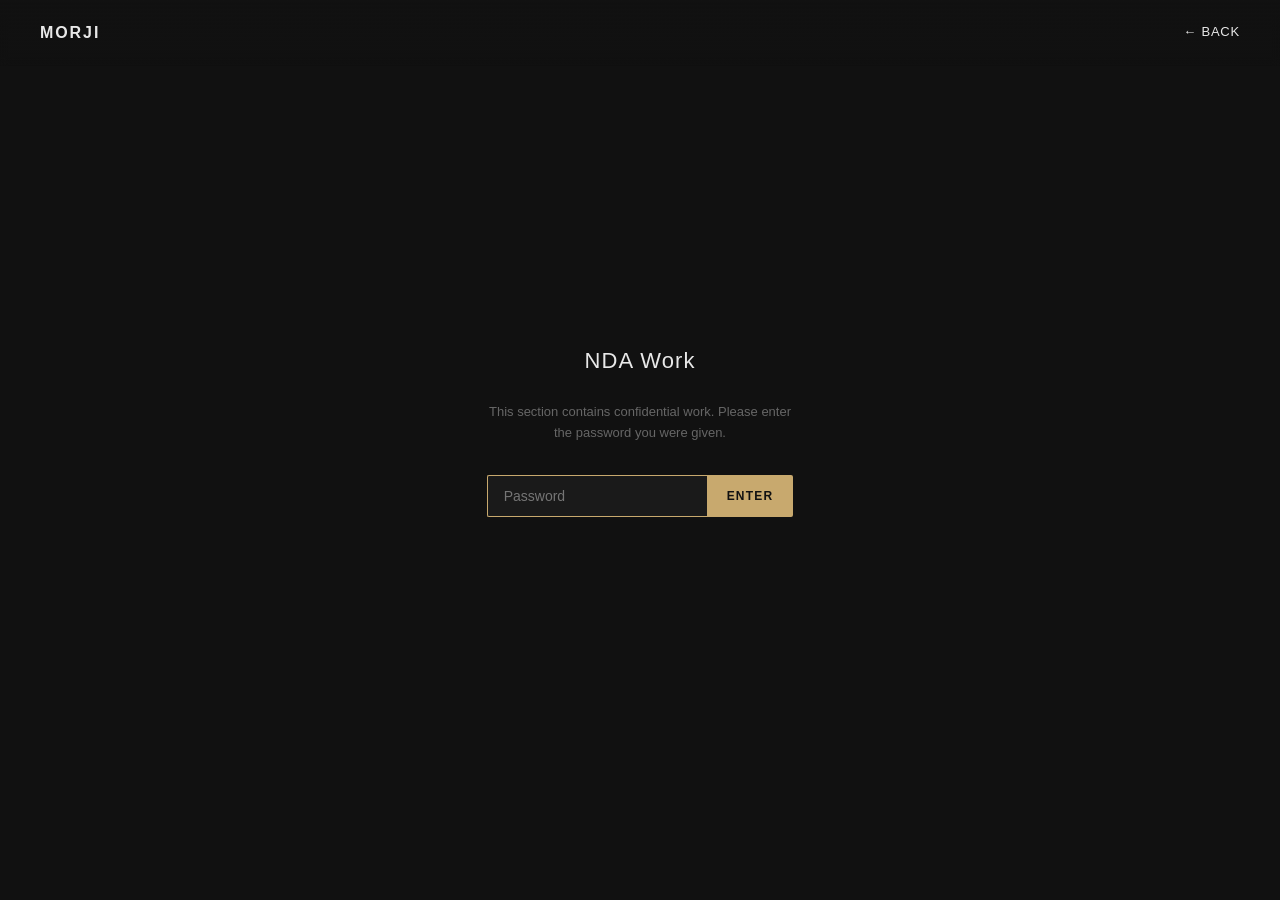
==== nda.html @ d018bacb "init" ====
<!DOCTYPE html>
<html lang="en">
<head>
  <meta charset="UTF-8">
  <meta name="viewport" content="width=device-width, initial-scale=1.0">
  <title>NDA Work — Morji</title>
  <link rel="stylesheet" href="style.css">
</head>
<body>

  <!-- NAV -->
  <nav>
    <a href="index.html" class="nav-name">Morji</a>
    <div class="nav-links">
      <a href="index.html">← Back</a>
    </div>
  </nav>

  <!-- PASSWORD GATE -->
  <div class="nda-gate" id="nda-gate">
    <h2>NDA Work</h2>
    <p>This section contains confidential work. Please enter the password you were given.</p>
    <form class="nda-form" id="nda-form" autocomplete="off">
      <input type="password" id="nda-password" placeholder="Password" autofocus>
      <button type="submit">Enter</button>
    </form>
    <div class="nda-error" id="nda-error"></div>
  </div>

  <!-- NDA GALLERY (hidden until unlocked) -->
  <div class="nda-gallery" id="nda-gallery">
    <!--
      Add your NDA images here. Keep the folder names opaque (e.g. use a random string).
      Example structure:
        nda/a3f9b2c1d4/full1.jpg
        nda/a3f9b2c1d4/full2.jpg

      Replace the src values below with your actual image paths.
    -->
    <img src="nda/project-a/full1.jpg" alt="NDA Project A" loading="lazy">
    <img src="nda/project-a/full2.jpg" alt="NDA Project A" loading="lazy">
    <img src="nda/project-a/full3.jpg" alt="NDA Project A" loading="lazy">
    <img src="nda/project-b/full1.jpg" alt="NDA Project B" loading="lazy">
    <img src="nda/project-b/full2.jpg" alt="NDA Project B" loading="lazy">
  </div>

  <script>
    // ── Change this to your desired password ──────────────────────
    // To avoid storing plaintext, we compare against a SHA-256 hash.
    // Generate a hash: https://emn178.github.io/online-tools/sha256.html
    // Default password below is: "morji2024"  ← CHANGE THIS
    const PASSWORD_HASH = 'a8f5d3e2b9c1047f6e8d2a4b3c9f1e5d7a2b8c4e6f0d1a3b5c7e9f2d4a6b8c0';
    //                    ^ replace with your own SHA-256 hash

    async function sha256(message) {
      const msgBuffer = new TextEncoder().encode(message);
      const hashBuffer = await crypto.subtle.digest('SHA-256', msgBuffer);
      const hashArray = Array.from(new Uint8Array(hashBuffer));
      return hashArray.map(b => b.toString(16).padStart(2, '0')).join('');
    }

    document.getElementById('nda-form').addEventListener('submit', async (e) => {
      e.preventDefault();
      const input = document.getElementById('nda-password').value;
      const hash = await sha256(input);

      if (hash === PASSWORD_HASH) {
        document.getElementById('nda-gate').style.display = 'none';
        document.getElementById('nda-gallery').classList.add('unlocked');
        // Remember in session so refresh doesn't re-lock
        sessionStorage.setItem('nda-unlocked', '1');
      } else {
        const err = document.getElementById('nda-error');
        err.textContent = 'Incorrect password.';
        document.getElementById('nda-password').value = '';
        setTimeout(() => { err.textContent = ''; }, 3000);
      }
    });

    // Auto-unlock if already authenticated this session
    if (sessionStorage.getItem('nda-unlocked') === '1') {
      document.getElementById('nda-gate').style.display = 'none';
      document.getElementById('nda-gallery').classList.add('unlocked');
    }
  </script>

</body>
</html>
---- style.css ----
/* ─── Reset & Base ─────────────────────────────────────────── */
*, *::before, *::after {
  box-sizing: border-box;
  margin: 0;
  padding: 0;
}

:root {
  --bg: #111111;
  --bg2: #1a1a1a;
  --text: #e8e8e8;
  --muted: #666;
  --accent: #c8a96e;
  --gap: 3px;
  --radius: 2px;
  --font: 'Inter', 'Helvetica Neue', Arial, sans-serif;
}

html {
  scroll-behavior: smooth;
}

body {
  background: var(--bg);
  color: var(--text);
  font-family: var(--font);
  font-size: 14px;
  line-height: 1.6;
  -webkit-font-smoothing: antialiased;
}

a {
  color: var(--text);
  text-decoration: none;
  transition: color 0.2s;
}

a:hover {
  color: var(--accent);
}

img {
  display: block;
  width: 100%;
  height: 100%;
  object-fit: cover;
}

/* ─── Nav ───────────────────────────────────────────────────── */
nav {
  position: fixed;
  top: 0;
  left: 0;
  right: 0;
  z-index: 100;
  display: flex;
  align-items: center;
  justify-content: space-between;
  padding: 20px 40px;
  background: linear-gradient(to bottom, rgba(17,17,17,0.95) 0%, transparent 100%);
  backdrop-filter: blur(4px);
}

.nav-name {
  font-size: 16px;
  font-weight: 600;
  letter-spacing: 0.12em;
  text-transform: uppercase;
  color: var(--text);
}

.nav-links {
  display: flex;
  gap: 32px;
  font-size: 13px;
  letter-spacing: 0.06em;
  text-transform: uppercase;
  color: var(--muted);
}

.nav-links a:hover {
  color: var(--text);
}

.nav-nda {
  color: var(--accent) !important;
  opacity: 0.7;
}

.nav-nda:hover {
  opacity: 1;
}

/* ─── Hero ──────────────────────────────────────────────────── */
.hero {
  min-height: 60vh;
  display: flex;
  flex-direction: column;
  justify-content: flex-end;
  padding: 120px 40px 64px;
}

.hero h1 {
  font-size: clamp(36px, 6vw, 72px);
  font-weight: 300;
  letter-spacing: -0.02em;
  line-height: 1.1;
  color: var(--text);
}

.hero p {
  margin-top: 16px;
  font-size: 13px;
  letter-spacing: 0.16em;
  text-transform: uppercase;
  color: var(--muted);
}

/* ─── Gallery Grid ──────────────────────────────────────────── */
.gallery {
  display: grid;
  grid-template-columns: repeat(3, 1fr);
  gap: var(--gap);
  padding: var(--gap);
}

@media (max-width: 900px) {
  .gallery {
    grid-template-columns: repeat(2, 1fr);
  }
}

@media (max-width: 540px) {
  .gallery {
    grid-template-columns: 1fr;
  }
}

/* ─── Project Card ──────────────────────────────────────────── */
.project {
  cursor: pointer;
}

.project-thumb {
  position: relative;
  aspect-ratio: 4 / 3;
  overflow: hidden;
  background: var(--bg2);
}

.project-thumb img {
  transition: transform 0.6s cubic-bezier(0.25, 0.46, 0.45, 0.94),
              filter 0.4s ease;
  filter: brightness(0.9);
}

.project:hover .project-thumb img {
  transform: scale(1.04);
  filter: brightness(1);
}

.project-overlay {
  position: absolute;
  inset: 0;
  display: flex;
  flex-direction: column;
  justify-content: flex-end;
  padding: 20px;
  background: linear-gradient(to top, rgba(0,0,0,0.75) 0%, transparent 50%);
  opacity: 0;
  transition: opacity 0.3s ease;
}

.project:hover .project-overlay {
  opacity: 1;
}

.project-title {
  font-size: 15px;
  font-weight: 500;
  line-height: 1.2;
}

.project-type {
  margin-top: 4px;
  font-size: 11px;
  letter-spacing: 0.1em;
  text-transform: uppercase;
  color: var(--accent);
}

/* ─── Fade-in Animation ─────────────────────────────────────── */
.fade-in {
  opacity: 0;
  transform: translateY(24px);
  transition: opacity 0.6s ease, transform 0.6s ease;
}

.fade-in.visible {
  opacity: 1;
  transform: translateY(0);
}

/* ─── Modal ─────────────────────────────────────────────────── */
.modal {
  position: fixed;
  inset: 0;
  z-index: 200;
  background: rgba(10, 10, 10, 0.97);
  overflow-y: auto;
  opacity: 0;
  pointer-events: none;
  transition: opacity 0.3s ease;
}

.modal.open {
  opacity: 1;
  pointer-events: all;
}

.modal-close {
  position: fixed;
  top: 24px;
  right: 32px;
  z-index: 201;
  background: none;
  border: none;
  color: var(--muted);
  font-size: 32px;
  line-height: 1;
  cursor: pointer;
  transition: color 0.2s;
}

.modal-close:hover {
  color: var(--text);
}

.modal-content {
  max-width: 1100px;
  margin: 0 auto;
  padding: 80px 24px 80px;
  display: flex;
  flex-direction: column;
  gap: 4px;
}

.modal-content img {
  width: 100%;
  height: auto;
  object-fit: contain;
  border-radius: var(--radius);
}

.modal-header {
  padding: 0 0 32px;
}

.modal-header h2 {
  font-size: 28px;
  font-weight: 300;
}

.modal-header span {
  font-size: 12px;
  letter-spacing: 0.1em;
  text-transform: uppercase;
  color: var(--accent);
}

/* ─── Footer ────────────────────────────────────────────────── */
footer {
  margin-top: 80px;
  padding: 40px;
  display: flex;
  align-items: center;
  justify-content: space-between;
  border-top: 1px solid #222;
  color: var(--muted);
  font-size: 12px;
  letter-spacing: 0.05em;
}

.footer-links {
  display: flex;
  gap: 24px;
}

.footer-links a {
  color: var(--muted);
}

.footer-links a:hover {
  color: var(--text);
}

@media (max-width: 600px) {
  nav {
    padding: 16px 20px;
  }

  .hero {
    padding: 100px 20px 48px;
  }

  footer {
    flex-direction: column;
    gap: 16px;
    text-align: center;
    padding: 32px 20px;
  }
}

/* ─── NDA Page ──────────────────────────────────────────────── */
.nda-gate {
  min-height: 100vh;
  display: flex;
  align-items: center;
  justify-content: center;
  flex-direction: column;
  gap: 24px;
  padding: 40px;
  text-align: center;
}

.nda-gate h2 {
  font-size: 22px;
  font-weight: 300;
  letter-spacing: 0.05em;
}

.nda-gate p {
  color: var(--muted);
  font-size: 13px;
  max-width: 320px;
}

.nda-form {
  display: flex;
  gap: 0;
  margin-top: 8px;
}

.nda-form input[type="password"] {
  background: var(--bg2);
  border: 1px solid #333;
  border-right: none;
  color: var(--text);
  font-family: var(--font);
  font-size: 14px;
  padding: 12px 16px;
  outline: none;
  width: 220px;
  border-radius: var(--radius) 0 0 var(--radius);
  transition: border-color 0.2s;
}

.nda-form input[type="password"]:focus {
  border-color: var(--accent);
}

.nda-form button {
  background: var(--accent);
  border: none;
  color: #111;
  font-family: var(--font);
  font-size: 12px;
  font-weight: 600;
  letter-spacing: 0.1em;
  text-transform: uppercase;
  padding: 12px 20px;
  cursor: pointer;
  border-radius: 0 var(--radius) var(--radius) 0;
  transition: background 0.2s;
}

.nda-form button:hover {
  background: #d4b87a;
}

.nda-error {
  color: #c0392b;
  font-size: 12px;
  height: 16px;
}

.nda-gallery {
  display: none;
  flex-direction: column;
  gap: 4px;
  padding: var(--gap);
  max-width: 1200px;
  margin: 80px auto 80px;
}

.nda-gallery.unlocked {
  display: flex;
}

.nda-gallery img {
  width: 100%;
  height: auto;
  object-fit: contain;
}
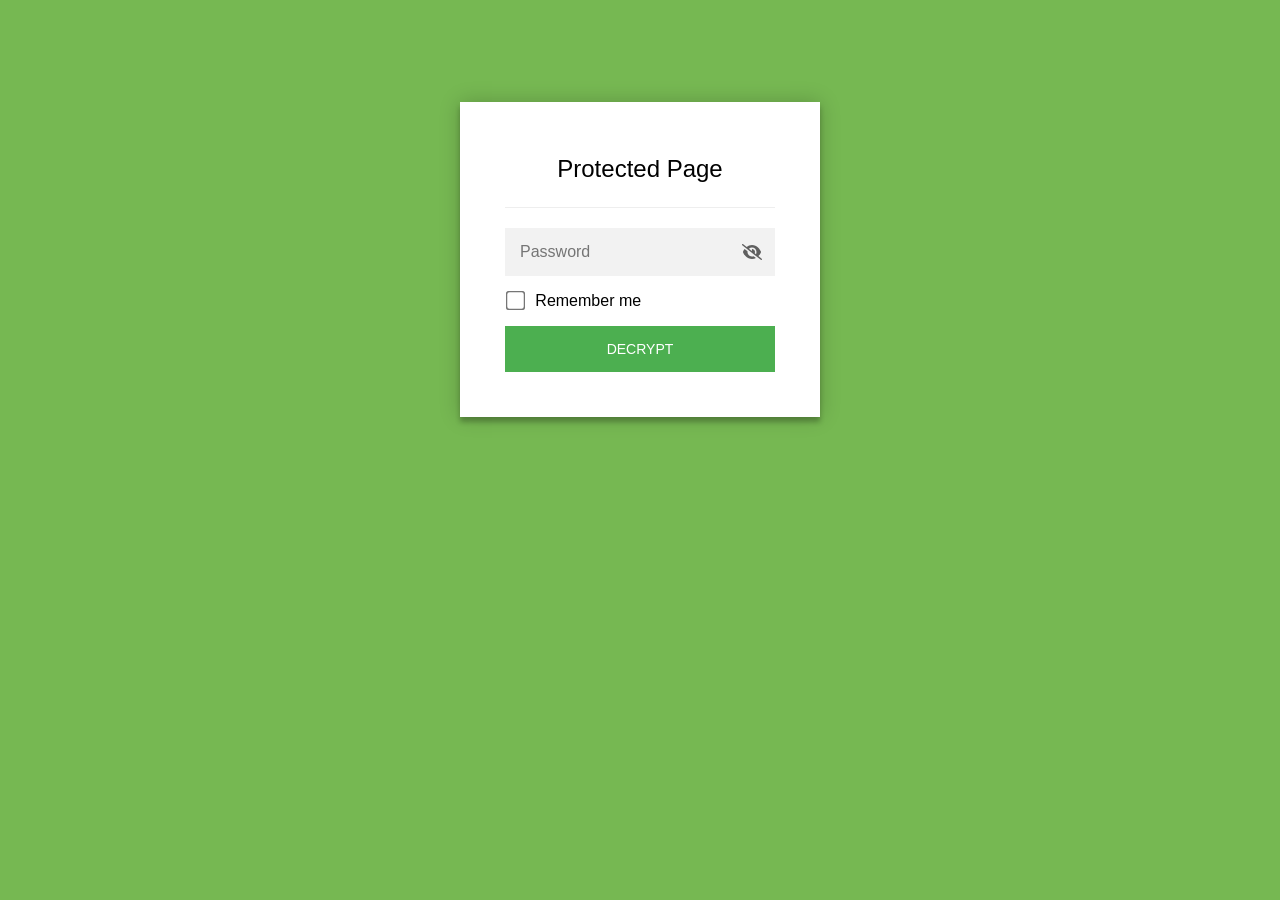
==== commit 90931f3e: "staticrupt" ====
--- a/nda.html
+++ b/nda.html
@@ -1,88 +1,892 @@
 <!DOCTYPE html>
-<html lang="en">
-<head>
-  <meta charset="UTF-8">
-  <meta name="viewport" content="width=device-width, initial-scale=1.0">
-  <title>NDA Work — Morji</title>
-  <link rel="stylesheet" href="style.css">
-</head>
-<body>
-
-  <!-- NAV -->
-  <nav>
-    <a href="index.html" class="nav-name">Morji</a>
-    <div class="nav-links">
-      <a href="index.html">← Back</a>
-    </div>
-  </nav>
-
-  <!-- PASSWORD GATE -->
-  <div class="nda-gate" id="nda-gate">
-    <h2>NDA Work</h2>
-    <p>This section contains confidential work. Please enter the password you were given.</p>
-    <form class="nda-form" id="nda-form" autocomplete="off">
-      <input type="password" id="nda-password" placeholder="Password" autofocus>
-      <button type="submit">Enter</button>
-    </form>
-    <div class="nda-error" id="nda-error"></div>
-  </div>
-
-  <!-- NDA GALLERY (hidden until unlocked) -->
-  <div class="nda-gallery" id="nda-gallery">
-    <!--
-      Add your NDA images here. Keep the folder names opaque (e.g. use a random string).
-      Example structure:
-        nda/a3f9b2c1d4/full1.jpg
-        nda/a3f9b2c1d4/full2.jpg
-
-      Replace the src values below with your actual image paths.
-    -->
-    <img src="nda/project-a/full1.jpg" alt="NDA Project A" loading="lazy">
-    <img src="nda/project-a/full2.jpg" alt="NDA Project A" loading="lazy">
-    <img src="nda/project-a/full3.jpg" alt="NDA Project A" loading="lazy">
-    <img src="nda/project-b/full1.jpg" alt="NDA Project B" loading="lazy">
-    <img src="nda/project-b/full2.jpg" alt="NDA Project B" loading="lazy">
-  </div>
-
-  <script>
-    // ── Change this to your desired password ──────────────────────
-    // To avoid storing plaintext, we compare against a SHA-256 hash.
-    // Generate a hash: https://emn178.github.io/online-tools/sha256.html
-    // Default password below is: "morji2024"  ← CHANGE THIS
-    const PASSWORD_HASH = 'a8f5d3e2b9c1047f6e8d2a4b3c9f1e5d7a2b8c4e6f0d1a3b5c7e9f2d4a6b8c0';
-    //                    ^ replace with your own SHA-256 hash
-
-    async function sha256(message) {
-      const msgBuffer = new TextEncoder().encode(message);
-      const hashBuffer = await crypto.subtle.digest('SHA-256', msgBuffer);
-      const hashArray = Array.from(new Uint8Array(hashBuffer));
-      return hashArray.map(b => b.toString(16).padStart(2, '0')).join('');
-    }
-
-    document.getElementById('nda-form').addEventListener('submit', async (e) => {
-      e.preventDefault();
-      const input = document.getElementById('nda-password').value;
-      const hash = await sha256(input);
-
-      if (hash === PASSWORD_HASH) {
-        document.getElementById('nda-gate').style.display = 'none';
-        document.getElementById('nda-gallery').classList.add('unlocked');
-        // Remember in session so refresh doesn't re-lock
-        sessionStorage.setItem('nda-unlocked', '1');
-      } else {
-        const err = document.getElementById('nda-error');
-        err.textContent = 'Incorrect password.';
-        document.getElementById('nda-password').value = '';
-        setTimeout(() => { err.textContent = ''; }, 3000);
-      }
-    });
-
-    // Auto-unlock if already authenticated this session
-    if (sessionStorage.getItem('nda-unlocked') === '1') {
-      document.getElementById('nda-gate').style.display = 'none';
-      document.getElementById('nda-gallery').classList.add('unlocked');
-    }
-  </script>
-
-</body>
+<html class="staticrypt-html">
+    <head>
+        <meta charset="utf-8" />
+        <title>Protected Page</title>
+        <meta name="viewport" content="width=device-width, initial-scale=1" />
+
+        <!-- do not cache this page -->
+        <meta http-equiv="cache-control" content="max-age=0" />
+        <meta http-equiv="cache-control" content="no-cache" />
+        <meta http-equiv="expires" content="0" />
+        <meta http-equiv="expires" content="Tue, 01 Jan 1980 1:00:00 GMT" />
+        <meta http-equiv="pragma" content="no-cache" />
+
+        <style>
+            .staticrypt-hr {
+                margin-top: 20px;
+                margin-bottom: 20px;
+                border: 0;
+                border-top: 1px solid #eee;
+            }
+
+            .staticrypt-page {
+                width: 360px;
+                padding: 8% 0 0;
+                margin: auto;
+                box-sizing: border-box;
+            }
+
+            .staticrypt-form {
+                position: relative;
+                z-index: 1;
+                background: #ffffff;
+                max-width: 360px;
+                margin: 0 auto 100px;
+                padding: 45px;
+                text-align: center;
+                box-shadow: 0 0 20px 0 rgba(0, 0, 0, 0.2), 0 5px 5px 0 rgba(0, 0, 0, 0.24);
+            }
+
+            .staticrypt-form input[type="password"],
+            input[type="text"] {
+                background: inherit;
+                border: 0;
+                box-sizing: border-box; /* This ensures padding is included in the total width */
+                font-size: 14px;
+                outline: 0;
+                padding: 15px 30px 15px 15px; /* Adjust the padding to ensure there is space for the icon */
+                width: 100%;
+            }
+
+            .staticrypt-password-container {
+                position: relative;
+                outline: 0;
+                background: #f2f2f2;
+                width: 100%;
+                border: 0;
+                margin: 0 0 15px;
+                box-sizing: border-box;
+            }
+
+            .staticrypt-toggle-password-visibility {
+                cursor: pointer;
+                height: 20px;
+                opacity: 60%;
+                padding: 13px;
+                position: absolute;
+                right: 0;
+                top: 50%;
+                transform: translateY(-50%);
+                width: 20px;
+            }
+
+            .staticrypt-form .staticrypt-decrypt-button {
+                text-transform: uppercase;
+                outline: 0;
+                background: #4CAF50;
+                width: 100%;
+                border: 0;
+                padding: 15px;
+                color: #ffffff;
+                font-size: 14px;
+                cursor: pointer;
+            }
+
+            .staticrypt-form .staticrypt-decrypt-button:hover,
+            .staticrypt-form .staticrypt-decrypt-button:active,
+            .staticrypt-form .staticrypt-decrypt-button:focus {
+                background: #4CAF50;
+                filter: brightness(92%);
+            }
+
+            .staticrypt-html {
+                height: 100%;
+            }
+
+            .staticrypt-body {
+                height: 100%;
+                margin: 0;
+            }
+
+            .staticrypt-content {
+                height: 100%;
+                margin-bottom: 1em;
+                background: #76B852;
+                font-family: "Arial", sans-serif;
+                -webkit-font-smoothing: antialiased;
+                -moz-osx-font-smoothing: grayscale;
+            }
+
+            .staticrypt-instructions {
+                margin-top: -1em;
+                margin-bottom: 1em;
+            }
+
+            .staticrypt-title {
+                font-size: 1.5em;
+            }
+
+            label.staticrypt-remember {
+                display: flex;
+                align-items: center;
+                margin-bottom: 1em;
+            }
+
+            .staticrypt-remember input[type="checkbox"] {
+                transform: scale(1.5);
+                margin-right: 1em;
+            }
+
+            .hidden {
+                display: none !important;
+            }
+
+            .staticrypt-spinner-container {
+                height: 100%;
+                display: flex;
+                align-items: center;
+                justify-content: center;
+            }
+
+            .staticrypt-spinner {
+                display: inline-block;
+                width: 2rem;
+                height: 2rem;
+                vertical-align: text-bottom;
+                border: 0.25em solid gray;
+                border-right-color: transparent;
+                border-radius: 50%;
+                -webkit-animation: spinner-border 0.75s linear infinite;
+                animation: spinner-border 0.75s linear infinite;
+                animation-duration: 0.75s;
+                animation-timing-function: linear;
+                animation-delay: 0s;
+                animation-iteration-count: infinite;
+                animation-direction: normal;
+                animation-fill-mode: none;
+                animation-play-state: running;
+                animation-name: spinner-border;
+            }
+
+            @keyframes spinner-border {
+                100% {
+                    transform: rotate(360deg);
+                }
+            }
+
+            @media screen and (-webkit-min-device-pixel-ratio: 0) {
+                .staticrypt-form input[type="password"],
+                input[type="text"] {
+                    font-size: 16px;
+                }
+            }
+        </style>
+    </head>
+
+    <body class="staticrypt-body">
+        <div id="staticrypt_loading" class="staticrypt-spinner-container">
+            <div class="staticrypt-spinner"></div>
+        </div>
+
+        <div id="staticrypt_content" class="staticrypt-content hidden">
+            <div class="staticrypt-page">
+                <div class="staticrypt-form">
+                    <div class="staticrypt-instructions">
+                        <p class="staticrypt-title">Protected Page</p>
+                        <p></p>
+                    </div>
+
+                    <hr class="staticrypt-hr" />
+
+                    <form id="staticrypt-form" action="#" method="post">
+                        <div class="staticrypt-password-container">
+                            <input
+                                id="staticrypt-password"
+                                type="password"
+                                name="password"
+                                placeholder="Password"
+                                autofocus
+                            />
+
+                            <img
+                                class="staticrypt-toggle-password-visibility"
+                                alt="Show password"
+                                title="Show password"
+                                src="[data-uri]"
+                            />
+                        </div>
+
+                        <label id="staticrypt-remember-label" class="staticrypt-remember hidden">
+                            <input id="staticrypt-remember" type="checkbox" name="remember" />
+                            Remember me
+                        </label>
+
+                        <input type="submit" class="staticrypt-decrypt-button" value="DECRYPT" />
+                    </form>
+                </div>
+            </div>
+        </div>
+
+        <script>
+            // these variables will be filled when generating the file - the template format is 'variable_name'
+            const staticryptInitiator = ((function(){
+  const exports = {};
+  const cryptoEngine = ((function(){
+  const exports = {};
+  const { subtle } = crypto;
+
+const IV_BITS = 16 * 8;
+const HEX_BITS = 4;
+const ENCRYPTION_ALGO = "AES-CBC";
+
+/**
+ * Translates between utf8 encoded hexadecimal strings
+ * and Uint8Array bytes.
+ */
+const HexEncoder = {
+    /**
+     * hex string -> bytes
+     * @param {string} hexString
+     * @returns {Uint8Array}
+     */
+    parse: function (hexString) {
+        if (hexString.length % 2 !== 0) throw "Invalid hexString";
+        const arrayBuffer = new Uint8Array(hexString.length / 2);
+
+        for (let i = 0; i < hexString.length; i += 2) {
+            const byteValue = parseInt(hexString.substring(i, i + 2), 16);
+            if (isNaN(byteValue)) {
+                throw "Invalid hexString";
+            }
+            arrayBuffer[i / 2] = byteValue;
+        }
+        return arrayBuffer;
+    },
+
+    /**
+     * bytes -> hex string
+     * @param {Uint8Array} bytes
+     * @returns {string}
+     */
+    stringify: function (bytes) {
+        const hexBytes = [];
+
+        for (let i = 0; i < bytes.length; ++i) {
+            let byteString = bytes[i].toString(16);
+            if (byteString.length < 2) {
+                byteString = "0" + byteString;
+            }
+            hexBytes.push(byteString);
+        }
+        return hexBytes.join("");
+    },
+};
+
+/**
+ * Translates between utf8 strings and Uint8Array bytes.
+ */
+const UTF8Encoder = {
+    parse: function (str) {
+        return new TextEncoder().encode(str);
+    },
+
+    stringify: function (bytes) {
+        return new TextDecoder().decode(bytes);
+    },
+};
+
+/**
+ * Salt and encrypt a msg with a password.
+ */
+async function encrypt(msg, hashedPassword) {
+    // Must be 16 bytes, unpredictable, and preferably cryptographically random. However, it need not be secret.
+    // https://developer.mozilla.org/en-US/docs/Web/API/SubtleCrypto/encrypt#parameters
+    const iv = crypto.getRandomValues(new Uint8Array(IV_BITS / 8));
+
+    const key = await subtle.importKey("raw", HexEncoder.parse(hashedPassword), ENCRYPTION_ALGO, false, ["encrypt"]);
+
+    const encrypted = await subtle.encrypt(
+        {
+            name: ENCRYPTION_ALGO,
+            iv: iv,
+        },
+        key,
+        UTF8Encoder.parse(msg)
+    );
+
+    // iv will be 32 hex characters, we prepend it to the ciphertext for use in decryption
+    return HexEncoder.stringify(iv) + HexEncoder.stringify(new Uint8Array(encrypted));
+}
+exports.encrypt = encrypt;
+
+/**
+ * Decrypt a salted msg using a password.
+ *
+ * @param {string} encryptedMsg
+ * @param {string} hashedPassword
+ * @returns {Promise<string>}
+ */
+async function decrypt(encryptedMsg, hashedPassword) {
+    const ivLength = IV_BITS / HEX_BITS;
+    const iv = HexEncoder.parse(encryptedMsg.substring(0, ivLength));
+    const encrypted = encryptedMsg.substring(ivLength);
+
+    const key = await subtle.importKey("raw", HexEncoder.parse(hashedPassword), ENCRYPTION_ALGO, false, ["decrypt"]);
+
+    const outBuffer = await subtle.decrypt(
+        {
+            name: ENCRYPTION_ALGO,
+            iv: iv,
+        },
+        key,
+        HexEncoder.parse(encrypted)
+    );
+
+    return UTF8Encoder.stringify(new Uint8Array(outBuffer));
+}
+exports.decrypt = decrypt;
+
+/**
+ * Salt and hash the password so it can be stored in localStorage without opening a password reuse vulnerability.
+ *
+ * @param {string} password
+ * @param {string} salt
+ * @returns {Promise<string>}
+ */
+async function hashPassword(password, salt) {
+    // we hash the password in multiple steps, each adding more iterations. This is because we used to allow less
+    // iterations, so for backward compatibility reasons, we need to support going from that to more iterations.
+    let hashedPassword = await hashLegacyRound(password, salt);
+
+    hashedPassword = await hashSecondRound(hashedPassword, salt);
+
+    return hashThirdRound(hashedPassword, salt);
+}
+exports.hashPassword = hashPassword;
+
+/**
+ * This hashes the password with 1k iterations. This is a low number, we need this function to support backwards
+ * compatibility.
+ *
+ * @param {string} password
+ * @param {string} salt
+ * @returns {Promise<string>}
+ */
+function hashLegacyRound(password, salt) {
+    return pbkdf2(password, salt, 1000, "SHA-1");
+}
+exports.hashLegacyRound = hashLegacyRound;
+
+/**
+ * Add a second round of iterations. This is because we used to use 1k, so for backwards compatibility with
+ * remember-me/autodecrypt links, we need to support going from that to more iterations.
+ *
+ * @param hashedPassword
+ * @param salt
+ * @returns {Promise<string>}
+ */
+function hashSecondRound(hashedPassword, salt) {
+    return pbkdf2(hashedPassword, salt, 14000, "SHA-256");
+}
+exports.hashSecondRound = hashSecondRound;
+
+/**
+ * Add a third round of iterations to bring total number to 600k. This is because we used to use 1k, then 15k, so for
+ * backwards compatibility with remember-me/autodecrypt links, we need to support going from that to more iterations.
+ *
+ * @param hashedPassword
+ * @param salt
+ * @returns {Promise<string>}
+ */
+function hashThirdRound(hashedPassword, salt) {
+    return pbkdf2(hashedPassword, salt, 585000, "SHA-256");
+}
+exports.hashThirdRound = hashThirdRound;
+
+/**
+ * Salt and hash the password so it can be stored in localStorage without opening a password reuse vulnerability.
+ *
+ * @param {string} password
+ * @param {string} salt
+ * @param {int} iterations
+ * @param {string} hashAlgorithm
+ * @returns {Promise<string>}
+ */
+async function pbkdf2(password, salt, iterations, hashAlgorithm) {
+    const key = await subtle.importKey("raw", UTF8Encoder.parse(password), "PBKDF2", false, ["deriveBits"]);
+
+    const keyBytes = await subtle.deriveBits(
+        {
+            name: "PBKDF2",
+            hash: hashAlgorithm,
+            iterations,
+            salt: UTF8Encoder.parse(salt),
+        },
+        key,
+        256
+    );
+
+    return HexEncoder.stringify(new Uint8Array(keyBytes));
+}
+
+function generateRandomSalt() {
+    const bytes = crypto.getRandomValues(new Uint8Array(128 / 8));
+
+    return HexEncoder.stringify(new Uint8Array(bytes));
+}
+exports.generateRandomSalt = generateRandomSalt;
+
+async function signMessage(hashedPassword, message) {
+    const key = await subtle.importKey(
+        "raw",
+        HexEncoder.parse(hashedPassword),
+        {
+            name: "HMAC",
+            hash: "SHA-256",
+        },
+        false,
+        ["sign"]
+    );
+    const signature = await subtle.sign("HMAC", key, UTF8Encoder.parse(message));
+
+    return HexEncoder.stringify(new Uint8Array(signature));
+}
+exports.signMessage = signMessage;
+
+function getRandomAlphanum() {
+    const possibleCharacters = "abcdefghijklmnopqrstuvwxyzABCDEFGHIJKLMNOPQRSTUVWXYZ0123456789";
+
+    let byteArray;
+    let parsedInt;
+
+    // Keep generating new random bytes until we get a value that falls
+    // within a range that can be evenly divided by possibleCharacters.length
+    do {
+        byteArray = crypto.getRandomValues(new Uint8Array(1));
+        // extract the lowest byte to get an int from 0 to 255 (probably unnecessary, since we're only generating 1 byte)
+        parsedInt = byteArray[0] & 0xff;
+    } while (parsedInt >= 256 - (256 % possibleCharacters.length));
+
+    // Take the modulo of the parsed integer to get a random number between 0 and totalLength - 1
+    const randomIndex = parsedInt % possibleCharacters.length;
+
+    return possibleCharacters[randomIndex];
+}
+
+/**
+ * Generate a random string of a given length.
+ *
+ * @param {int} length
+ * @returns {string}
+ */
+function generateRandomString(length) {
+    let randomString = "";
+
+    for (let i = 0; i < length; i++) {
+        randomString += getRandomAlphanum();
+    }
+
+    return randomString;
+}
+exports.generateRandomString = generateRandomString;
+
+  return exports;
+})());
+const codec = ((function(){
+  const exports = {};
+  /**
+ * Initialize the codec with the provided cryptoEngine - this return functions to encode and decode messages.
+ *
+ * @param cryptoEngine - the engine to use for encryption / decryption
+ */
+function init(cryptoEngine) {
+    const exports = {};
+
+    /**
+     * Top-level function for encoding a message.
+     * Includes password hashing, encryption, and signing.
+     *
+     * @param {string} msg
+     * @param {string} password
+     * @param {string} salt
+     *
+     * @returns {string} The encoded text
+     */
+    async function encode(msg, password, salt) {
+        const hashedPassword = await cryptoEngine.hashPassword(password, salt);
+
+        const encrypted = await cryptoEngine.encrypt(msg, hashedPassword);
+
+        // we use the hashed password in the HMAC because this is effectively what will be used a password (so we can store
+        // it in localStorage safely, we don't use the clear text password)
+        const hmac = await cryptoEngine.signMessage(hashedPassword, encrypted);
+
+        return hmac + encrypted;
+    }
+    exports.encode = encode;
+
+    /**
+     * Encode using a password that has already been hashed. This is useful to encode multiple messages in a row, that way
+     * we don't need to hash the password multiple times.
+     *
+     * @param {string} msg
+     * @param {string} hashedPassword
+     *
+     * @returns {string} The encoded text
+     */
+    async function encodeWithHashedPassword(msg, hashedPassword) {
+        const encrypted = await cryptoEngine.encrypt(msg, hashedPassword);
+
+        // we use the hashed password in the HMAC because this is effectively what will be used a password (so we can store
+        // it in localStorage safely, we don't use the clear text password)
+        const hmac = await cryptoEngine.signMessage(hashedPassword, encrypted);
+
+        return hmac + encrypted;
+    }
+    exports.encodeWithHashedPassword = encodeWithHashedPassword;
+
+    /**
+     * Top-level function for decoding a message.
+     * Includes signature check and decryption.
+     *
+     * @param {string} signedMsg
+     * @param {string} hashedPassword
+     * @param {string} salt
+     * @param {int} backwardCompatibleAttempt
+     * @param {string} originalPassword
+     *
+     * @returns {Object} {success: true, decoded: string} | {success: false, message: string}
+     */
+    async function decode(signedMsg, hashedPassword, salt, backwardCompatibleAttempt = 0, originalPassword = "") {
+        const encryptedHMAC = signedMsg.substring(0, 64);
+        const encryptedMsg = signedMsg.substring(64);
+        const decryptedHMAC = await cryptoEngine.signMessage(hashedPassword, encryptedMsg);
+
+        if (decryptedHMAC !== encryptedHMAC) {
+            // we have been raising the number of iterations in the hashing algorithm multiple times, so to support the old
+            // remember-me/autodecrypt links we need to try bringing the old hashes up to speed.
+            originalPassword = originalPassword || hashedPassword;
+            if (backwardCompatibleAttempt === 0) {
+                const updatedHashedPassword = await cryptoEngine.hashThirdRound(originalPassword, salt);
+
+                return decode(signedMsg, updatedHashedPassword, salt, backwardCompatibleAttempt + 1, originalPassword);
+            }
+            if (backwardCompatibleAttempt === 1) {
+                let updatedHashedPassword = await cryptoEngine.hashSecondRound(originalPassword, salt);
+                updatedHashedPassword = await cryptoEngine.hashThirdRound(updatedHashedPassword, salt);
+
+                return decode(signedMsg, updatedHashedPassword, salt, backwardCompatibleAttempt + 1, originalPassword);
+            }
+
+            return { success: false, message: "Signature mismatch" };
+        }
+
+        return {
+            success: true,
+            decoded: await cryptoEngine.decrypt(encryptedMsg, hashedPassword),
+        };
+    }
+    exports.decode = decode;
+
+    return exports;
+}
+exports.init = init;
+
+  return exports;
+})());
+const decode = codec.init(cryptoEngine).decode;
+
+/**
+ * Initialize the staticrypt module, that exposes functions callbable by the password_template.
+ *
+ * @param {{
+ *  staticryptEncryptedMsgUniqueVariableName: string,
+ *  isRememberEnabled: boolean,
+ *  rememberDurationInDays: number,
+ *  staticryptSaltUniqueVariableName: string,
+ * }} staticryptConfig - object of data that is stored on the password_template at encryption time.
+ *
+ * @param {{
+ *  rememberExpirationKey: string,
+ *  rememberPassphraseKey: string,
+ *  replaceHtmlCallback: function,
+ *  clearLocalStorageCallback: function,
+ * }} templateConfig - object of data that can be configured by a custom password_template.
+ */
+function init(staticryptConfig, templateConfig) {
+    const exports = {};
+
+    /**
+     * Decrypt our encrypted page, replace the whole HTML.
+     *
+     * @param {string} hashedPassword
+     * @returns {Promise<boolean>}
+     */
+    async function decryptAndReplaceHtml(hashedPassword) {
+        const { staticryptEncryptedMsgUniqueVariableName, staticryptSaltUniqueVariableName } = staticryptConfig;
+        const { replaceHtmlCallback } = templateConfig;
+
+        const result = await decode(
+            staticryptEncryptedMsgUniqueVariableName,
+            hashedPassword,
+            staticryptSaltUniqueVariableName
+        );
+        if (!result.success) {
+            return false;
+        }
+        const plainHTML = result.decoded;
+
+        // if the user configured a callback call it, otherwise just replace the whole HTML
+        if (typeof replaceHtmlCallback === "function") {
+            replaceHtmlCallback(plainHTML);
+        } else {
+            document.write(plainHTML);
+            document.close();
+        }
+
+        return true;
+    }
+
+    /**
+     * Attempt to decrypt the page and replace the whole HTML.
+     *
+     * @param {string} password
+     * @param {boolean} isRememberChecked
+     *
+     * @returns {Promise<{isSuccessful: boolean, hashedPassword?: string}>} - we return an object, so that if we want to
+     *   expose more information in the future we can do it without breaking the password_template
+     */
+    async function handleDecryptionOfPage(password, isRememberChecked) {
+        const { staticryptSaltUniqueVariableName } = staticryptConfig;
+
+        // decrypt and replace the whole page
+        const hashedPassword = await cryptoEngine.hashPassword(password, staticryptSaltUniqueVariableName);
+        return handleDecryptionOfPageFromHash(hashedPassword, isRememberChecked);
+    }
+    exports.handleDecryptionOfPage = handleDecryptionOfPage;
+
+    async function handleDecryptionOfPageFromHash(hashedPassword, isRememberChecked) {
+        const { isRememberEnabled, rememberDurationInDays } = staticryptConfig;
+        const { rememberExpirationKey, rememberPassphraseKey } = templateConfig;
+
+        const isDecryptionSuccessful = await decryptAndReplaceHtml(hashedPassword);
+
+        if (!isDecryptionSuccessful) {
+            return {
+                isSuccessful: false,
+                hashedPassword,
+            };
+        }
+
+        // remember the hashedPassword and set its expiration if necessary
+        if (isRememberEnabled && isRememberChecked) {
+            window.localStorage.setItem(rememberPassphraseKey, hashedPassword);
+
+            // set the expiration if the duration isn't 0 (meaning no expiration)
+            if (rememberDurationInDays > 0) {
+                window.localStorage.setItem(
+                    rememberExpirationKey,
+                    (new Date().getTime() + rememberDurationInDays * 24 * 60 * 60 * 1000).toString()
+                );
+            }
+        }
+
+        return {
+            isSuccessful: true,
+            hashedPassword,
+        };
+    }
+    exports.handleDecryptionOfPageFromHash = handleDecryptionOfPageFromHash;
+
+    /**
+     * Clear localstorage from staticrypt related values
+     */
+    function clearLocalStorage() {
+        const { clearLocalStorageCallback, rememberExpirationKey, rememberPassphraseKey } = templateConfig;
+
+        if (typeof clearLocalStorageCallback === "function") {
+            clearLocalStorageCallback();
+        } else {
+            localStorage.removeItem(rememberPassphraseKey);
+            localStorage.removeItem(rememberExpirationKey);
+        }
+    }
+
+    async function handleDecryptOnLoad() {
+        let isSuccessful = await decryptOnLoadFromUrl();
+
+        if (!isSuccessful) {
+            isSuccessful = await decryptOnLoadFromRememberMe();
+        }
+
+        return { isSuccessful };
+    }
+    exports.handleDecryptOnLoad = handleDecryptOnLoad;
+
+    /**
+     * Clear storage if we are logging out
+     *
+     * @returns {boolean} - whether we logged out
+     */
+    function logoutIfNeeded() {
+        const logoutKey = "staticrypt_logout";
+
+        // handle logout through query param
+        const queryParams = new URLSearchParams(window.location.search);
+        if (queryParams.has(logoutKey)) {
+            clearLocalStorage();
+            return true;
+        }
+
+        // handle logout through URL fragment
+        const hash = window.location.hash.substring(1);
+        if (hash.includes(logoutKey)) {
+            clearLocalStorage();
+            return true;
+        }
+
+        return false;
+    }
+
+    /**
+     * To be called on load: check if we want to try to decrypt and replace the HTML with the decrypted content, and
+     * try to do it if needed.
+     *
+     * @returns {Promise<boolean>} true if we derypted and replaced the whole page, false otherwise
+     */
+    async function decryptOnLoadFromRememberMe() {
+        const { rememberDurationInDays } = staticryptConfig;
+        const { rememberExpirationKey, rememberPassphraseKey } = templateConfig;
+
+        // if we are login out, terminate
+        if (logoutIfNeeded()) {
+            return false;
+        }
+
+        // if there is expiration configured, check if we're not beyond the expiration
+        if (rememberDurationInDays && rememberDurationInDays > 0) {
+            const expiration = localStorage.getItem(rememberExpirationKey),
+                isExpired = expiration && new Date().getTime() > parseInt(expiration);
+
+            if (isExpired) {
+                clearLocalStorage();
+                return false;
+            }
+        }
+
+        const hashedPassword = localStorage.getItem(rememberPassphraseKey);
+
+        if (hashedPassword) {
+            // try to decrypt
+            const isDecryptionSuccessful = await decryptAndReplaceHtml(hashedPassword);
+
+            // if the decryption is unsuccessful the password might be wrong - silently clear the saved data and let
+            // the user fill the password form again
+            if (!isDecryptionSuccessful) {
+                clearLocalStorage();
+                return false;
+            }
+
+            return true;
+        }
+
+        return false;
+    }
+
+    async function decryptOnLoadFromUrl() {
+        const passwordKey = "staticrypt_pwd";
+        const rememberMeKey = "remember_me";
+
+        // try to get the password from the query param (for backward compatibility - we now want to avoid this method,
+        // since it sends the hashed password to the server which isn't needed)
+        const queryParams = new URLSearchParams(window.location.search);
+        const hashedPasswordQuery = queryParams.get(passwordKey);
+        const rememberMeQuery = queryParams.get(rememberMeKey);
+
+        const urlFragment = window.location.hash.substring(1);
+        // get the password from the url fragment
+        const hashedPasswordRegexMatch = urlFragment.match(new RegExp(passwordKey + "=([^&]*)"));
+        const hashedPasswordFragment = hashedPasswordRegexMatch ? hashedPasswordRegexMatch[1] : null;
+        const rememberMeFragment = urlFragment.includes(rememberMeKey);
+
+        const hashedPassword = hashedPasswordFragment || hashedPasswordQuery;
+        const rememberMe = rememberMeFragment || rememberMeQuery;
+
+        if (hashedPassword) {
+            return handleDecryptionOfPageFromHash(hashedPassword, rememberMe);
+        }
+
+        return false;
+    }
+
+    return exports;
+}
+exports.init = init;
+
+  return exports;
+})());
+            const templateError = "Bad password!",
+                templateToggleAltShow = "Show password",
+                templateToggleAltHide = "Hide password",
+                isRememberEnabled = true,
+                staticryptConfig = {"staticryptEncryptedMsgUniqueVariableName":"[base64]","isRememberEnabled":true,"rememberDurationInDays":0,"staticryptSaltUniqueVariableName":"69fab8820aa5345a61b75cdb71fc1609"};
+
+            // you can edit these values to customize some of the behavior of StatiCrypt
+            const templateConfig = {
+                rememberExpirationKey: "staticrypt_expiration",
+                rememberPassphraseKey: "staticrypt_passphrase",
+                replaceHtmlCallback: null,
+                clearLocalStorageCallback: null,
+            };
+
+            // init the staticrypt engine
+            const staticrypt = staticryptInitiator.init(staticryptConfig, templateConfig);
+
+            // try to automatically decrypt on load if there is a saved password
+            window.onload = async function () {
+                const { isSuccessful } = await staticrypt.handleDecryptOnLoad();
+
+                // if we didn't decrypt anything on load, show the password prompt. Otherwise the content has already been
+                // replaced, no need to do anything
+                if (!isSuccessful) {
+                    // hide loading screen
+                    document.getElementById("staticrypt_loading").classList.add("hidden");
+                    document.getElementById("staticrypt_content").classList.remove("hidden");
+                    document.getElementById("staticrypt-password").focus();
+
+                    // show the remember me checkbox
+                    if (isRememberEnabled) {
+                        document.getElementById("staticrypt-remember-label").classList.remove("hidden");
+                    }
+                }
+            };
+
+            // toggle password visibility
+            const toggleIcon = document.querySelector(".staticrypt-toggle-password-visibility");
+            // these two icons are coming from FontAwesome
+            const imgSrcEyeClosed =
+                "[data-uri]";
+            const imgSrcEyeOpened =
+                "[data-uri]";
+            toggleIcon.addEventListener("click", function () {
+                const passwordInput = document.getElementById("staticrypt-password");
+                if (passwordInput.type === "password") {
+                    passwordInput.type = "text";
+                    toggleIcon.src = imgSrcEyeOpened;
+                    toggleIcon.alt = templateToggleAltHide;
+                    toggleIcon.title = templateToggleAltHide;
+                } else {
+                    passwordInput.type = "password";
+                    toggleIcon.src = imgSrcEyeClosed;
+                    toggleIcon.alt = templateToggleAltShow;
+                    toggleIcon.title = templateToggleAltShow;
+                }
+            });
+
+            // handle password form submission
+            document.getElementById("staticrypt-form").addEventListener("submit", async function (e) {
+                e.preventDefault();
+
+                const password = document.getElementById("staticrypt-password").value,
+                    isRememberChecked = document.getElementById("staticrypt-remember").checked;
+
+                const { isSuccessful } = await staticrypt.handleDecryptionOfPage(password, isRememberChecked);
+
+                if (!isSuccessful) {
+                    alert(templateError);
+                }
+            });
+        </script>
+    </body>
 </html>
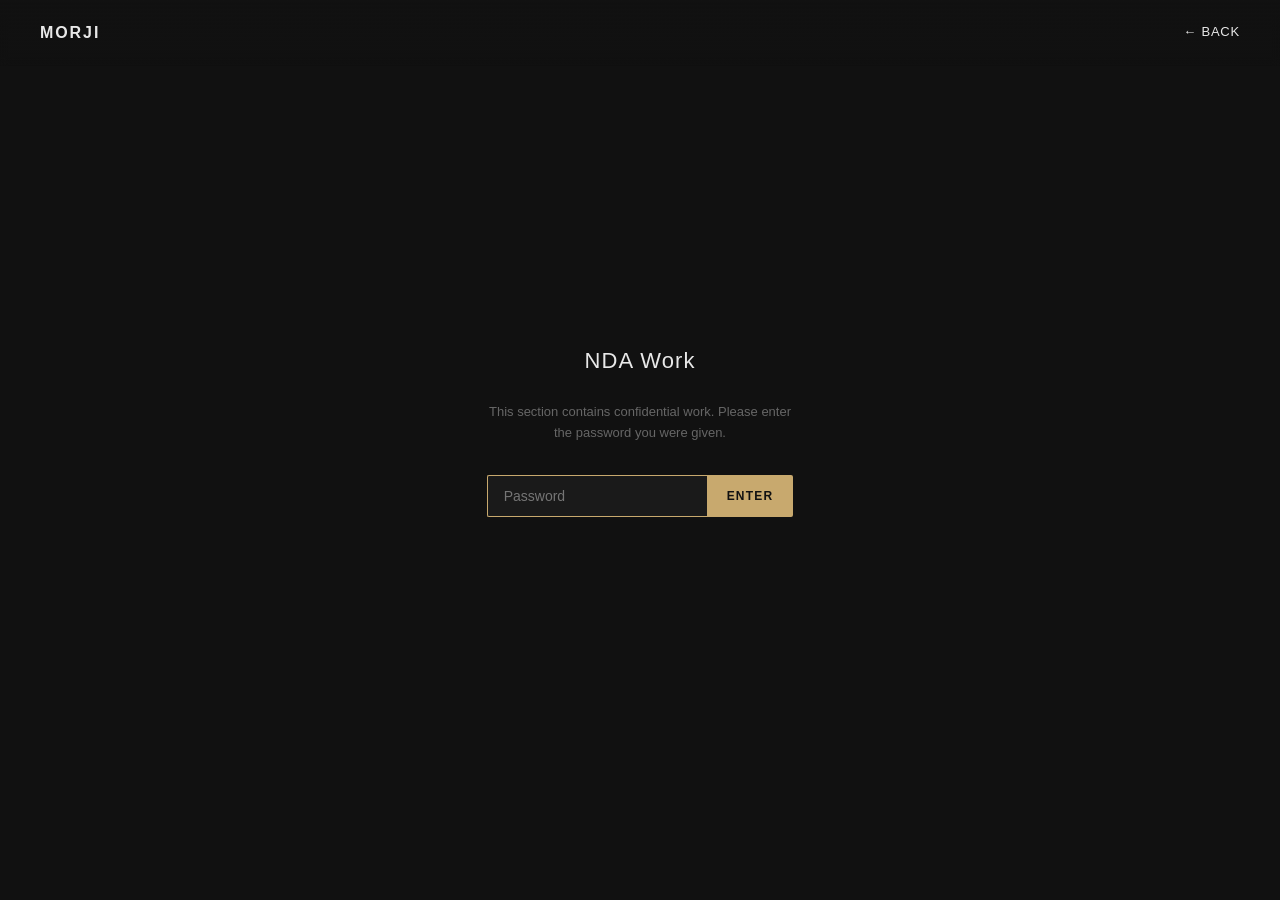
==== commit 356f3c51: "update nda" ====
--- a/nda.html
+++ b/nda.html
@@ -1,226 +1,73 @@
 <!DOCTYPE html>
-<html class="staticrypt-html">
-    <head>
-        <meta charset="utf-8" />
-        <title>Protected Page</title>
-        <meta name="viewport" content="width=device-width, initial-scale=1" />
-
-        <!-- do not cache this page -->
-        <meta http-equiv="cache-control" content="max-age=0" />
-        <meta http-equiv="cache-control" content="no-cache" />
-        <meta http-equiv="expires" content="0" />
-        <meta http-equiv="expires" content="Tue, 01 Jan 1980 1:00:00 GMT" />
-        <meta http-equiv="pragma" content="no-cache" />
-
-        <style>
-            .staticrypt-hr {
-                margin-top: 20px;
-                margin-bottom: 20px;
-                border: 0;
-                border-top: 1px solid #eee;
-            }
-
-            .staticrypt-page {
-                width: 360px;
-                padding: 8% 0 0;
-                margin: auto;
-                box-sizing: border-box;
-            }
-
-            .staticrypt-form {
-                position: relative;
-                z-index: 1;
-                background: #ffffff;
-                max-width: 360px;
-                margin: 0 auto 100px;
-                padding: 45px;
-                text-align: center;
-                box-shadow: 0 0 20px 0 rgba(0, 0, 0, 0.2), 0 5px 5px 0 rgba(0, 0, 0, 0.24);
-            }
-
-            .staticrypt-form input[type="password"],
-            input[type="text"] {
-                background: inherit;
-                border: 0;
-                box-sizing: border-box; /* This ensures padding is included in the total width */
-                font-size: 14px;
-                outline: 0;
-                padding: 15px 30px 15px 15px; /* Adjust the padding to ensure there is space for the icon */
-                width: 100%;
-            }
-
-            .staticrypt-password-container {
-                position: relative;
-                outline: 0;
-                background: #f2f2f2;
-                width: 100%;
-                border: 0;
-                margin: 0 0 15px;
-                box-sizing: border-box;
-            }
-
-            .staticrypt-toggle-password-visibility {
-                cursor: pointer;
-                height: 20px;
-                opacity: 60%;
-                padding: 13px;
-                position: absolute;
-                right: 0;
-                top: 50%;
-                transform: translateY(-50%);
-                width: 20px;
-            }
-
-            .staticrypt-form .staticrypt-decrypt-button {
-                text-transform: uppercase;
-                outline: 0;
-                background: #4CAF50;
-                width: 100%;
-                border: 0;
-                padding: 15px;
-                color: #ffffff;
-                font-size: 14px;
-                cursor: pointer;
-            }
-
-            .staticrypt-form .staticrypt-decrypt-button:hover,
-            .staticrypt-form .staticrypt-decrypt-button:active,
-            .staticrypt-form .staticrypt-decrypt-button:focus {
-                background: #4CAF50;
-                filter: brightness(92%);
-            }
-
-            .staticrypt-html {
-                height: 100%;
-            }
-
-            .staticrypt-body {
-                height: 100%;
-                margin: 0;
-            }
-
-            .staticrypt-content {
-                height: 100%;
-                margin-bottom: 1em;
-                background: #76B852;
-                font-family: "Arial", sans-serif;
-                -webkit-font-smoothing: antialiased;
-                -moz-osx-font-smoothing: grayscale;
-            }
-
-            .staticrypt-instructions {
-                margin-top: -1em;
-                margin-bottom: 1em;
-            }
-
-            .staticrypt-title {
-                font-size: 1.5em;
-            }
-
-            label.staticrypt-remember {
-                display: flex;
-                align-items: center;
-                margin-bottom: 1em;
-            }
-
-            .staticrypt-remember input[type="checkbox"] {
-                transform: scale(1.5);
-                margin-right: 1em;
-            }
-
-            .hidden {
-                display: none !important;
-            }
-
-            .staticrypt-spinner-container {
-                height: 100%;
-                display: flex;
-                align-items: center;
-                justify-content: center;
-            }
-
-            .staticrypt-spinner {
-                display: inline-block;
-                width: 2rem;
-                height: 2rem;
-                vertical-align: text-bottom;
-                border: 0.25em solid gray;
-                border-right-color: transparent;
-                border-radius: 50%;
-                -webkit-animation: spinner-border 0.75s linear infinite;
-                animation: spinner-border 0.75s linear infinite;
-                animation-duration: 0.75s;
-                animation-timing-function: linear;
-                animation-delay: 0s;
-                animation-iteration-count: infinite;
-                animation-direction: normal;
-                animation-fill-mode: none;
-                animation-play-state: running;
-                animation-name: spinner-border;
-            }
-
-            @keyframes spinner-border {
-                100% {
-                    transform: rotate(360deg);
-                }
-            }
-
-            @media screen and (-webkit-min-device-pixel-ratio: 0) {
-                .staticrypt-form input[type="password"],
-                input[type="text"] {
-                    font-size: 16px;
-                }
-            }
-        </style>
-    </head>
-
-    <body class="staticrypt-body">
-        <div id="staticrypt_loading" class="staticrypt-spinner-container">
-            <div class="staticrypt-spinner"></div>
-        </div>
-
-        <div id="staticrypt_content" class="staticrypt-content hidden">
-            <div class="staticrypt-page">
-                <div class="staticrypt-form">
-                    <div class="staticrypt-instructions">
-                        <p class="staticrypt-title">Protected Page</p>
-                        <p></p>
-                    </div>
-
-                    <hr class="staticrypt-hr" />
-
-                    <form id="staticrypt-form" action="#" method="post">
-                        <div class="staticrypt-password-container">
-                            <input
-                                id="staticrypt-password"
-                                type="password"
-                                name="password"
-                                placeholder="Password"
-                                autofocus
-                            />
-
-                            <img
-                                class="staticrypt-toggle-password-visibility"
-                                alt="Show password"
-                                title="Show password"
-                                src="[data-uri]"
-                            />
-                        </div>
-
-                        <label id="staticrypt-remember-label" class="staticrypt-remember hidden">
-                            <input id="staticrypt-remember" type="checkbox" name="remember" />
-                            Remember me
-                        </label>
-
-                        <input type="submit" class="staticrypt-decrypt-button" value="DECRYPT" />
-                    </form>
-                </div>
-            </div>
-        </div>
-
-        <script>
-            // these variables will be filled when generating the file - the template format is 'variable_name'
-            const staticryptInitiator = ((function(){
+<html lang="en">
+<head>
+  <meta charset="utf-8">
+  <title>NDA Work — Morji</title>
+  <meta name="viewport" content="width=device-width, initial-scale=1.0">
+  <meta http-equiv="cache-control" content="no-cache">
+  <meta http-equiv="expires" content="0">
+  <meta http-equiv="pragma" content="no-cache">
+  <link rel="stylesheet" href="style.css">
+  <style>
+    .staticrypt-spinner-container {
+      min-height: 100vh;
+      display: flex;
+      align-items: center;
+      justify-content: center;
+    }
+    .staticrypt-spinner {
+      width: 24px;
+      height: 24px;
+      border: 2px solid #333;
+      border-right-color: #c8a96e;
+      border-radius: 50%;
+      animation: spin 0.75s linear infinite;
+    }
+    @keyframes spin { to { transform: rotate(360deg); } }
+    .hidden { display: none !important; }
+  </style>
+</head>
+<body>
+
+  <div id="staticrypt_loading" class="staticrypt-spinner-container">
+    <div class="staticrypt-spinner"></div>
+  </div>
+
+  <div id="staticrypt_content" class="hidden">
+
+    <!-- NAV -->
+    <nav>
+      <a href="index.html" class="nav-name">Morji</a>
+      <div class="nav-links">
+        <a href="index.html">← Back</a>
+      </div>
+    </nav>
+
+    <!-- PASSWORD GATE -->
+    <div class="nda-gate">
+      <h2>NDA Work</h2>
+      <p>This section contains confidential work. Please enter the password you were given.</p>
+      <form id="staticrypt-form" class="nda-form" action="#" method="post" autocomplete="off">
+        <input
+          id="staticrypt-password"
+          type="password"
+          name="password"
+          placeholder="Password"
+          autofocus
+        >
+        <button type="submit">Enter</button>
+      </form>
+      <label id="staticrypt-remember-label" class="hidden" style="margin-top:12px;font-size:12px;color:#666;display:flex;align-items:center;gap:8px;cursor:pointer;">
+        <input id="staticrypt-remember" type="checkbox" name="remember">
+        Remember me
+      </label>
+      <div id="staticrypt-error" class="nda-error"></div>
+    </div>
+
+  </div>
+
+  <script>
+    const staticryptInitiator = ((function(){
   const exports = {};
   const cryptoEngine = ((function(){
   const exports = {};
@@ -816,77 +663,46 @@
 
   return exports;
 })());
-            const templateError = "Bad password!",
-                templateToggleAltShow = "Show password",
-                templateToggleAltHide = "Hide password",
-                isRememberEnabled = true,
-                staticryptConfig = {"staticryptEncryptedMsgUniqueVariableName":"[base64]","isRememberEnabled":true,"rememberDurationInDays":0,"staticryptSaltUniqueVariableName":"69fab8820aa5345a61b75cdb71fc1609"};
-
-            // you can edit these values to customize some of the behavior of StatiCrypt
-            const templateConfig = {
-                rememberExpirationKey: "staticrypt_expiration",
-                rememberPassphraseKey: "staticrypt_passphrase",
-                replaceHtmlCallback: null,
-                clearLocalStorageCallback: null,
-            };
-
-            // init the staticrypt engine
-            const staticrypt = staticryptInitiator.init(staticryptConfig, templateConfig);
-
-            // try to automatically decrypt on load if there is a saved password
-            window.onload = async function () {
-                const { isSuccessful } = await staticrypt.handleDecryptOnLoad();
-
-                // if we didn't decrypt anything on load, show the password prompt. Otherwise the content has already been
-                // replaced, no need to do anything
-                if (!isSuccessful) {
-                    // hide loading screen
-                    document.getElementById("staticrypt_loading").classList.add("hidden");
-                    document.getElementById("staticrypt_content").classList.remove("hidden");
-                    document.getElementById("staticrypt-password").focus();
-
-                    // show the remember me checkbox
-                    if (isRememberEnabled) {
-                        document.getElementById("staticrypt-remember-label").classList.remove("hidden");
-                    }
-                }
-            };
-
-            // toggle password visibility
-            const toggleIcon = document.querySelector(".staticrypt-toggle-password-visibility");
-            // these two icons are coming from FontAwesome
-            const imgSrcEyeClosed =
-                "[data-uri]";
-            const imgSrcEyeOpened =
-                "[data-uri]";
-            toggleIcon.addEventListener("click", function () {
-                const passwordInput = document.getElementById("staticrypt-password");
-                if (passwordInput.type === "password") {
-                    passwordInput.type = "text";
-                    toggleIcon.src = imgSrcEyeOpened;
-                    toggleIcon.alt = templateToggleAltHide;
-                    toggleIcon.title = templateToggleAltHide;
-                } else {
-                    passwordInput.type = "password";
-                    toggleIcon.src = imgSrcEyeClosed;
-                    toggleIcon.alt = templateToggleAltShow;
-                    toggleIcon.title = templateToggleAltShow;
-                }
-            });
-
-            // handle password form submission
-            document.getElementById("staticrypt-form").addEventListener("submit", async function (e) {
-                e.preventDefault();
-
-                const password = document.getElementById("staticrypt-password").value,
-                    isRememberChecked = document.getElementById("staticrypt-remember").checked;
-
-                const { isSuccessful } = await staticrypt.handleDecryptionOfPage(password, isRememberChecked);
-
-                if (!isSuccessful) {
-                    alert(templateError);
-                }
-            });
-        </script>
-    </body>
+    const templateError = "Incorrect password.",
+          templateToggleAltShow = "Show password",
+          templateToggleAltHide = "Hide password",
+          isRememberEnabled = false,
+          staticryptConfig = {"staticryptEncryptedMsgUniqueVariableName":"[base64]","isRememberEnabled":false,"rememberDurationInDays":0,"staticryptSaltUniqueVariableName":"69fab8820aa5345a61b75cdb71fc1609"};
+
+    const templateConfig = {
+      rememberExpirationKey: "staticrypt_expiration",
+      rememberPassphraseKey: "staticrypt_passphrase",
+      replaceHtmlCallback: null,
+      clearLocalStorageCallback: null,
+    };
+
+    const staticrypt = staticryptInitiator.init(staticryptConfig, templateConfig);
+
+    window.onload = async function () {
+      const { isSuccessful } = await staticrypt.handleDecryptOnLoad();
+      if (!isSuccessful) {
+        document.getElementById("staticrypt_loading").classList.add("hidden");
+        document.getElementById("staticrypt_content").classList.remove("hidden");
+        document.getElementById("staticrypt-password").focus();
+        if (isRememberEnabled) {
+          document.getElementById("staticrypt-remember-label").classList.remove("hidden");
+        }
+      }
+    };
+
+    document.getElementById("staticrypt-form").addEventListener("submit", async function (e) {
+      e.preventDefault();
+      const password = document.getElementById("staticrypt-password").value;
+      const isRememberChecked = document.getElementById("staticrypt-remember").checked;
+      const { isSuccessful } = await staticrypt.handleDecryptionOfPage(password, isRememberChecked);
+      if (!isSuccessful) {
+        const err = document.getElementById("staticrypt-error");
+        err.textContent = templateError;
+        document.getElementById("staticrypt-password").value = "";
+        setTimeout(() => { err.textContent = ""; }, 3000);
+      }
+    });
+  </script>
+
+</body>
 </html>
--- a/style.css
+++ b/style.css
@@ -0,0 +1,442 @@
+/* ─── Reset & Base ─────────────────────────────────────────── */
+*, *::before, *::after {
+  box-sizing: border-box;
+  margin: 0;
+  padding: 0;
+}
+
+:root {
+  --bg: #111111;
+  --bg2: #1a1a1a;
+  --text: #e8e8e8;
+  --muted: #666;
+  --accent: #c8a96e;
+  --gap: 3px;
+  --radius: 2px;
+  --font: 'Inter', 'Helvetica Neue', Arial, sans-serif;
+}
+
+html {
+  scroll-behavior: smooth;
+}
+
+body {
+  background: var(--bg);
+  color: var(--text);
+  font-family: var(--font);
+  font-size: 14px;
+  line-height: 1.6;
+  -webkit-font-smoothing: antialiased;
+}
+
+a {
+  color: var(--text);
+  text-decoration: none;
+  transition: color 0.2s;
+}
+
+a:hover {
+  color: var(--accent);
+}
+
+img {
+  display: block;
+  width: 100%;
+  height: 100%;
+  object-fit: cover;
+}
+
+/* ─── Nav ───────────────────────────────────────────────────── */
+nav {
+  position: fixed;
+  top: 0;
+  left: 0;
+  right: 0;
+  z-index: 100;
+  display: flex;
+  align-items: center;
+  justify-content: space-between;
+  padding: 20px 40px;
+  background: linear-gradient(to bottom, rgba(17,17,17,0.95) 0%, transparent 100%);
+  backdrop-filter: blur(4px);
+}
+
+.nav-name {
+  font-size: 16px;
+  font-weight: 600;
+  letter-spacing: 0.12em;
+  text-transform: uppercase;
+  color: var(--text);
+}
+
+.nav-links {
+  display: flex;
+  gap: 32px;
+  font-size: 13px;
+  letter-spacing: 0.06em;
+  text-transform: uppercase;
+  color: var(--muted);
+}
+
+.nav-links a:hover {
+  color: var(--text);
+}
+
+.nav-nda {
+  color: var(--accent) !important;
+  opacity: 0.7;
+}
+
+.nav-nda:hover {
+  opacity: 1;
+}
+
+/* ─── Hero ──────────────────────────────────────────────────── */
+.hero {
+  min-height: 60vh;
+  display: flex;
+  flex-direction: column;
+  justify-content: flex-end;
+  padding: 120px 40px 64px;
+}
+
+.hero h1 {
+  font-size: clamp(36px, 6vw, 72px);
+  font-weight: 300;
+  letter-spacing: -0.02em;
+  line-height: 1.1;
+  color: var(--text);
+}
+
+.hero p {
+  margin-top: 16px;
+  font-size: 13px;
+  letter-spacing: 0.16em;
+  text-transform: uppercase;
+  color: var(--muted);
+}
+
+/* ─── Gallery Grid ──────────────────────────────────────────── */
+.gallery {
+  display: grid;
+  grid-template-columns: repeat(3, 1fr);
+  gap: var(--gap);
+  padding: var(--gap);
+}
+
+@media (max-width: 900px) {
+  .gallery {
+    grid-template-columns: repeat(2, 1fr);
+  }
+}
+
+@media (max-width: 540px) {
+  .gallery {
+    grid-template-columns: 1fr;
+  }
+}
+
+/* ─── Project Card ──────────────────────────────────────────── */
+.project {
+  cursor: pointer;
+}
+
+.project-thumb {
+  position: relative;
+  aspect-ratio: 4 / 3;
+  overflow: hidden;
+  background: var(--bg2);
+}
+
+.project-thumb img {
+  transition: transform 0.6s cubic-bezier(0.25, 0.46, 0.45, 0.94),
+              filter 0.4s ease;
+  filter: brightness(0.9);
+}
+
+.project:hover .project-thumb img {
+  transform: scale(1.04);
+  filter: brightness(1);
+}
+
+.project-overlay {
+  position: absolute;
+  inset: 0;
+  display: flex;
+  flex-direction: column;
+  justify-content: flex-end;
+  padding: 20px;
+  background: linear-gradient(to top, rgba(0,0,0,0.75) 0%, transparent 50%);
+  opacity: 0;
+  transition: opacity 0.3s ease;
+}
+
+.project:hover .project-overlay {
+  opacity: 1;
+}
+
+.project-title {
+  font-size: 15px;
+  font-weight: 500;
+  line-height: 1.2;
+}
+
+.project-type {
+  margin-top: 4px;
+  font-size: 11px;
+  letter-spacing: 0.1em;
+  text-transform: uppercase;
+  color: var(--accent);
+}
+
+/* ─── Fade-in Animation ─────────────────────────────────────── */
+.fade-in {
+  opacity: 0;
+  transform: translateY(24px);
+  transition: opacity 0.6s ease, transform 0.6s ease;
+}
+
+.fade-in.visible {
+  opacity: 1;
+  transform: translateY(0);
+}
+
+/* ─── Modal ─────────────────────────────────────────────────── */
+.modal {
+  position: fixed;
+  inset: 0;
+  z-index: 200;
+  background: rgba(10, 10, 10, 0.97);
+  overflow-y: auto;
+  opacity: 0;
+  pointer-events: none;
+  transition: opacity 0.3s ease;
+}
+
+.modal.open {
+  opacity: 1;
+  pointer-events: all;
+}
+
+.modal-close {
+  position: fixed;
+  top: 24px;
+  right: 32px;
+  z-index: 201;
+  background: none;
+  border: none;
+  color: var(--muted);
+  font-size: 32px;
+  line-height: 1;
+  cursor: pointer;
+  transition: color 0.2s;
+}
+
+.modal-close:hover {
+  color: var(--text);
+}
+
+.modal-content {
+  max-width: 1100px;
+  margin: 0 auto;
+  padding: 80px 24px 80px;
+  display: flex;
+  flex-direction: column;
+  gap: 4px;
+}
+
+.modal-content img {
+  width: 100%;
+  height: auto;
+  object-fit: contain;
+  border-radius: var(--radius);
+}
+
+.modal-header {
+  padding: 0 0 32px;
+}
+
+.modal-header h2 {
+  font-size: 28px;
+  font-weight: 300;
+}
+
+.modal-header span {
+  font-size: 12px;
+  letter-spacing: 0.1em;
+  text-transform: uppercase;
+  color: var(--accent);
+}
+
+/* ─── Footer ────────────────────────────────────────────────── */
+footer {
+  margin-top: 80px;
+  padding: 40px;
+  display: flex;
+  align-items: center;
+  justify-content: space-between;
+  border-top: 1px solid #222;
+  color: var(--muted);
+  font-size: 12px;
+  letter-spacing: 0.05em;
+}
+
+.footer-links {
+  display: flex;
+  gap: 24px;
+}
+
+.footer-links a {
+  color: var(--muted);
+}
+
+.footer-links a:hover {
+  color: var(--text);
+}
+
+@media (max-width: 600px) {
+  nav {
+    padding: 16px 20px;
+  }
+
+  .hero {
+    padding: 100px 20px 48px;
+  }
+
+  footer {
+    flex-direction: column;
+    gap: 16px;
+    text-align: center;
+    padding: 32px 20px;
+  }
+}
+
+/* ─── NDA Page ──────────────────────────────────────────────── */
+.nda-gate {
+  min-height: 100vh;
+  display: flex;
+  align-items: center;
+  justify-content: center;
+  flex-direction: column;
+  gap: 24px;
+  padding: 40px;
+  text-align: center;
+}
+
+.nda-gate h2 {
+  font-size: 22px;
+  font-weight: 300;
+  letter-spacing: 0.05em;
+}
+
+.nda-gate p {
+  color: var(--muted);
+  font-size: 13px;
+  max-width: 320px;
+}
+
+.nda-form {
+  display: flex;
+  gap: 0;
+  margin-top: 8px;
+}
+
+.nda-form input[type="password"] {
+  background: var(--bg2);
+  border: 1px solid #333;
+  border-right: none;
+  color: var(--text);
+  font-family: var(--font);
+  font-size: 14px;
+  padding: 12px 16px;
+  outline: none;
+  width: 220px;
+  border-radius: var(--radius) 0 0 var(--radius);
+  transition: border-color 0.2s;
+}
+
+.nda-form input[type="password"]:focus {
+  border-color: var(--accent);
+}
+
+.nda-form button {
+  background: var(--accent);
+  border: none;
+  color: #111;
+  font-family: var(--font);
+  font-size: 12px;
+  font-weight: 600;
+  letter-spacing: 0.1em;
+  text-transform: uppercase;
+  padding: 12px 20px;
+  cursor: pointer;
+  border-radius: 0 var(--radius) var(--radius) 0;
+  transition: background 0.2s;
+}
+
+.nda-form button:hover {
+  background: #d4b87a;
+}
+
+.nda-error {
+  color: #c0392b;
+  font-size: 12px;
+  height: 16px;
+}
+
+.nda-gallery {
+  display: none;
+  flex-direction: column;
+  gap: 4px;
+  padding: var(--gap);
+  max-width: 1200px;
+  margin: 80px auto 80px;
+}
+
+.nda-gallery.unlocked {
+  display: flex;
+}
+
+.nda-gallery img {
+  width: 100%;
+  height: auto;
+  object-fit: contain;
+}
+
+/* Placeholder shown when NDA images haven't loaded / are missing */
+.nda-gallery img[src=""], .nda-gallery img:not([src]),
+.nda-gallery img.placeholder {
+  display: block;
+}
+
+.nda-gallery img::after {
+  content: '';
+  display: block;
+}
+
+/* Broken/missing image fallback — visible grey block with label */
+.nda-placeholder {
+  width: 100%;
+  aspect-ratio: 16 / 9;
+  background: var(--bg2);
+  border: 1px dashed #333;
+  display: flex;
+  align-items: center;
+  justify-content: center;
+  flex-direction: column;
+  gap: 10px;
+  color: var(--muted);
+  font-size: 12px;
+  letter-spacing: 0.1em;
+  text-transform: uppercase;
+}
+
+.nda-placeholder::before {
+  content: '';
+  width: 32px;
+  height: 32px;
+  border: 1px solid #444;
+  border-radius: 50%;
+  display: block;
+  background: url("data:image/svg+xml,%3Csvg xmlns='http://www.w3.org/2000/svg' viewBox='0 0 24 24' fill='none' stroke='%23555' stroke-width='1.5'%3E%3Crect x='3' y='3' width='18' height='18' rx='2'/%3E%3Ccircle cx='8.5' cy='8.5' r='1.5'/%3E%3Cpath d='M21 15l-5-5L5 21'/%3E%3C/svg%3E") center/18px no-repeat;
+}
